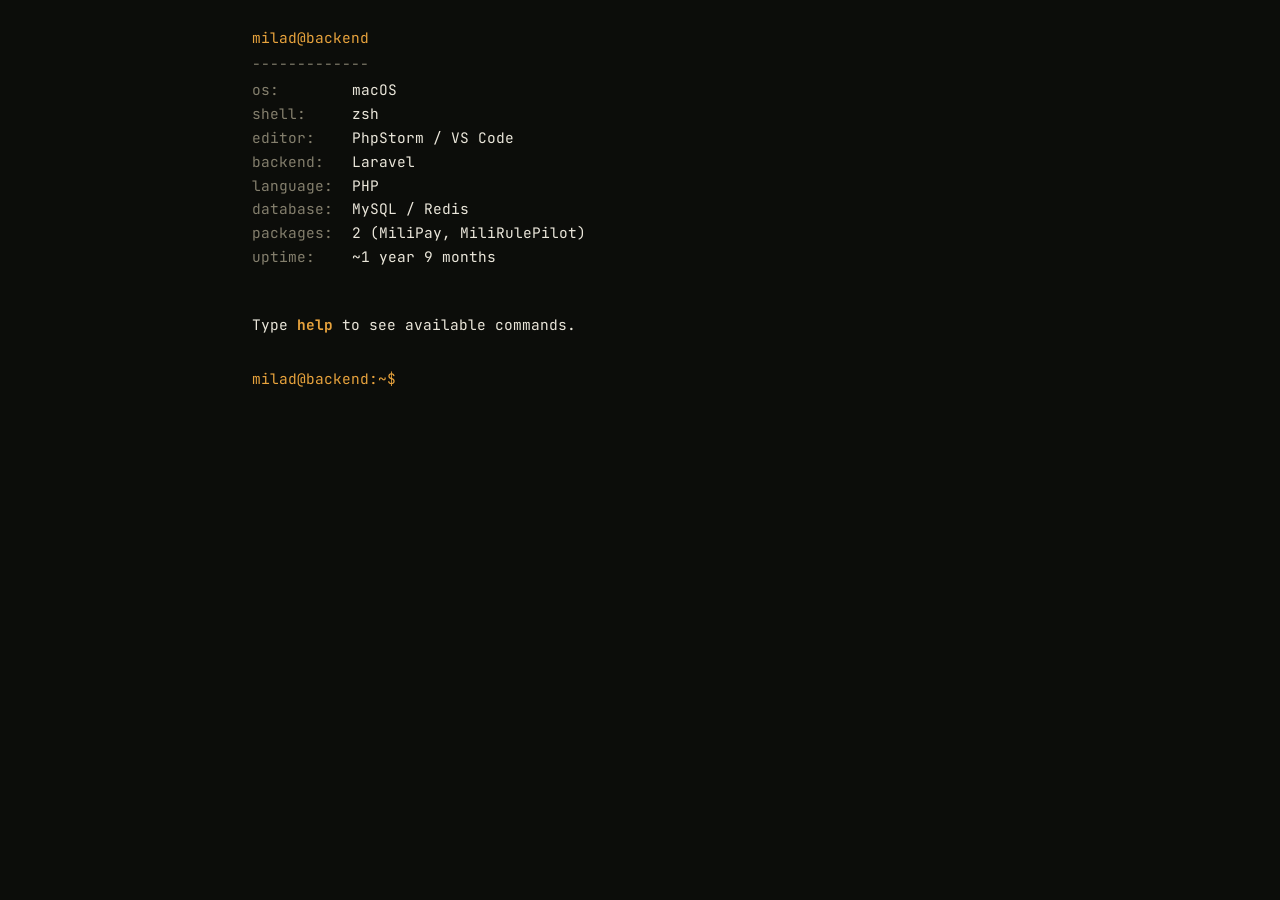
==== terminal.html @ 5b82f8a0 "feat: add initial portfolio website" ====
<!DOCTYPE html>
<html lang="en">
<head>
<meta charset="UTF-8">
<meta name="viewport" content="width=device-width, initial-scale=1.0, maximum-scale=1">
<title>milad@backend: ~</title>
<link rel="icon" href="data:image/svg+xml,%3Csvg xmlns='http://www.w3.org/2000/svg' viewBox='0 0 64 64'%3E%3Crect width='64' height='64' fill='%230c0d0a'/%3E%3Ctext x='10' y='42' font-family='monospace' font-size='30' font-weight='700' fill='%23e8a33d'%3E%3E_%3C/text%3E%3C/svg%3E">
<link href="https://fonts.googleapis.com/css2?family=JetBrains+Mono:wght@400;500;700&display=swap" rel="stylesheet">
<link rel="stylesheet" href="css/terminal.css">
</head>
<body>

<div id="screen">
  <div id="output"></div>
  <div class="prompt-row">
    <span class="prompt-label mono" id="prompt-label">milad@backend:~$</span>
    <input id="cmd-input" type="text" autocomplete="off" autocapitalize="off" autocorrect="off" spellcheck="false" aria-label="Terminal command input">
  </div>
</div>


<script src="js/terminal.js"></script>
</body>
</html>
---- css/terminal.css ----
/* =====================================================================
   TERMINAL.CSS — visual styling only, no content lives here.
   Sections below:
     1. Theme colors (dark/light) — CSS variables
     2. Base layout (#screen, .line, links)
     3. Boot / neofetch banner (.banner)
     4. Prompt + input line
     5. Command history + help table
     6. Mobile responsiveness
   Terminal TEXT (what commands print) lives in js/terminal.js, in the
   `C` object near the top — edit there, not here.
===================================================================== */

  :root{
    --bg:#0c0d0a; --text:#eae6da; --accent:#e8a33d; --muted:#847f6d; --err:#d97060;
  }
  body[data-theme="light"]{
    --bg:#f3f1e9; --text:#232019; --accent:#a5661c; --muted:#7a7563; --err:#b1402d;
  }
  *{box-sizing:border-box;}
  html,body{height:100%;}
  body{
    margin:0; background:var(--bg); color:var(--text);
    font-family:'JetBrains Mono', ui-monospace, monospace;
    font-size:14.5px; line-height:1.65; -webkit-font-smoothing:antialiased;
    transition:background .15s, color .15s;
  }
  ::selection{background:var(--accent); color:var(--bg);}

  #screen{
    max-width:820px; margin:0 auto; padding:26px 22px 120px;
    min-height:100vh; cursor:text;
  }
  .line{white-space:pre-wrap; word-break:break-word; margin:0 0 2px;}
  .dim{color:var(--muted);}
  .accent{color:var(--accent);}
  .err{color:var(--err);}
  a{color:var(--accent);}
  a:hover{text-decoration:none;}
  strong{color:var(--accent); font-weight:700;}

  .banner{margin-bottom:18px;}
  .banner .row{display:flex; gap:10px;}
  .banner .k{color:var(--muted); min-width:90px; flex:0 0 auto;}

  .prompt-row{display:flex; align-items:center; gap:8px; margin-top:4px;}
  .prompt-label{color:var(--accent); white-space:nowrap; flex:0 0 auto;}
  #cmd-input{
    flex:1 1 auto; background:transparent; border:none; outline:none;
    color:var(--text); font-family:inherit; font-size:inherit; caret-color:var(--accent);
    min-width:0;
  }

  .history-block{margin-bottom:2px;}
  .history-cmd{display:flex; gap:8px;}
  .history-cmd .p{color:var(--accent);}

  .help-table{margin:4px 0 0;}
  .help-table .row{display:flex; gap:14px;}
  .help-table .c1{color:var(--accent); min-width:110px; flex:0 0 auto;}

  @media (max-width:600px){
    #screen{padding:18px 14px 100px; font-size:13.5px;}
    .banner .k{min-width:70px;}
  }
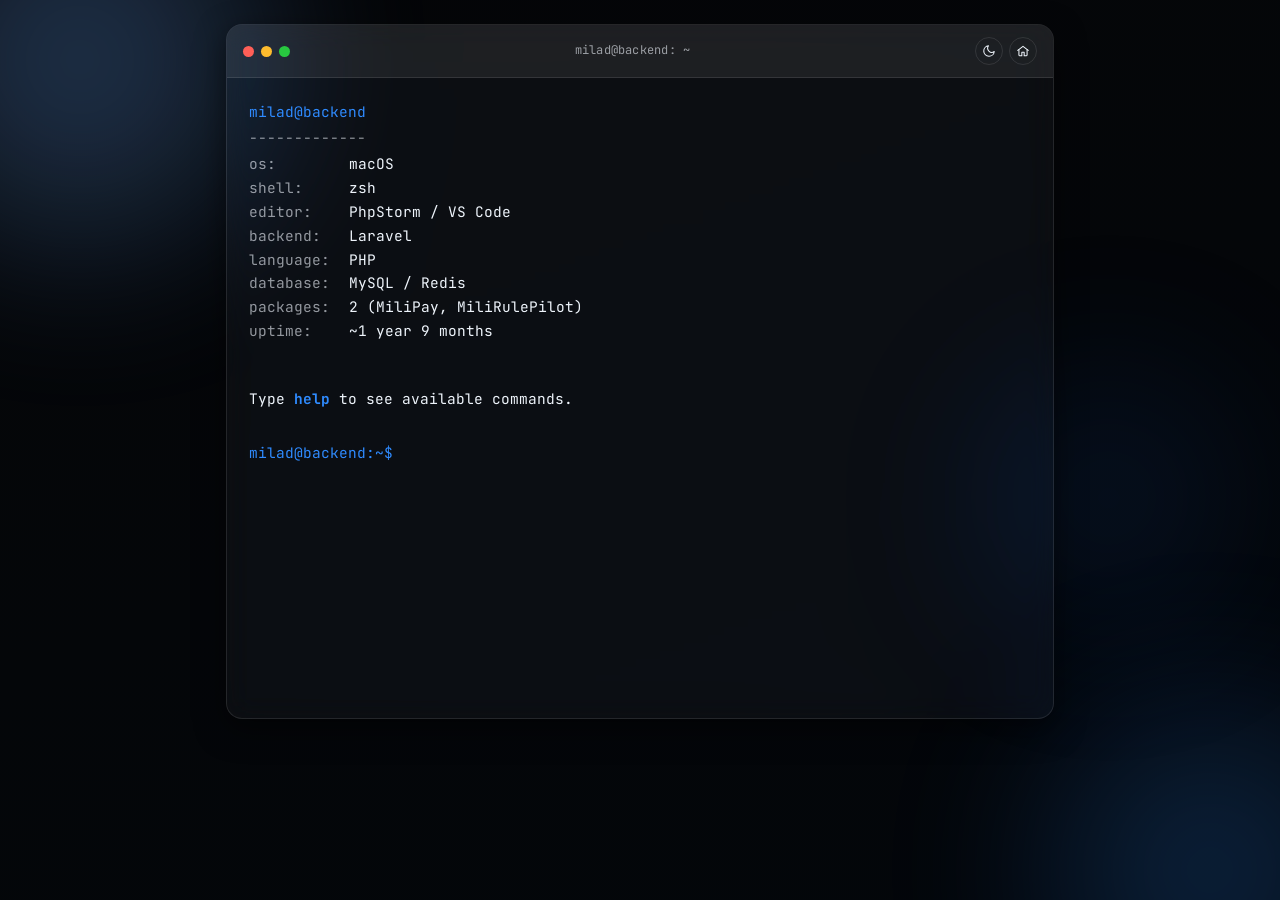
==== commit b08d96ae: "update template" ====
--- a/terminal.html
+++ b/terminal.html
@@ -1,23 +1,45 @@
 <!DOCTYPE html>
 <html lang="en">
 <head>
+<script>(function(){try{var t=localStorage.getItem('theme');if(t){document.documentElement.setAttribute('data-theme',t);}}catch(e){}})();</script>
 <meta charset="UTF-8">
 <meta name="viewport" content="width=device-width, initial-scale=1.0, maximum-scale=1">
 <title>milad@backend: ~</title>
-<link rel="icon" href="data:image/svg+xml,%3Csvg xmlns='http://www.w3.org/2000/svg' viewBox='0 0 64 64'%3E%3Crect width='64' height='64' fill='%230c0d0a'/%3E%3Ctext x='10' y='42' font-family='monospace' font-size='30' font-weight='700' fill='%23e8a33d'%3E%3E_%3C/text%3E%3C/svg%3E">
+<link rel="icon" href="data:image/svg+xml,%3Csvg xmlns='http://www.w3.org/2000/svg' viewBox='0 0 64 64'%3E%3Crect width='64' height='64' rx='14' fill='%23081a2e'/%3E%3Ctext x='11' y='42' font-family='monospace' font-size='28' font-weight='700' fill='%232f8bff'%3E%3E_%3C/text%3E%3C/svg%3E">
+<link rel="preconnect" href="https://fonts.googleapis.com">
 <link href="https://fonts.googleapis.com/css2?family=JetBrains+Mono:wght@400;500;700&display=swap" rel="stylesheet">
 <link rel="stylesheet" href="css/terminal.css">
 </head>
 <body>
 
-<div id="screen">
-  <div id="output"></div>
-  <div class="prompt-row">
-    <span class="prompt-label mono" id="prompt-label">milad@backend:~$</span>
-    <input id="cmd-input" type="text" autocomplete="off" autocapitalize="off" autocorrect="off" spellcheck="false" aria-label="Terminal command input">
+<div class="blob blob-1"></div>
+<div class="blob blob-2"></div>
+<div class="blob blob-3"></div>
+
+<div class="term-shell">
+  <div class="term-window">
+    <div class="term-titlebar">
+      <div class="term-dots"><span></span><span></span><span></span></div>
+      <div class="term-title mono">milad@backend: ~</div>
+      <div class="term-actions">
+        <button class="icon-btn" id="term-theme-toggle" type="button" aria-label="Toggle theme">
+          <svg class="icon icon-moon" viewBox="0 0 24 24" fill="none" stroke="currentColor" stroke-width="1.8" stroke-linecap="round" stroke-linejoin="round"><path d="M21 12.8A9 9 0 1 1 11.2 3a7 7 0 0 0 9.8 9.8z"/></svg>
+          <svg class="icon icon-sun" viewBox="0 0 24 24" fill="none" stroke="currentColor" stroke-width="1.8" stroke-linecap="round" stroke-linejoin="round"><circle cx="12" cy="12" r="4.5"/><path d="M12 2.5v2.5M12 19v2.5M4.2 4.2l1.8 1.8M18 18l1.8 1.8M2.5 12h2.5M19 12h2.5M4.2 19.8L6 18M18 6l1.8-1.8"/></svg>
+        </button>
+        <a href="index.html" class="icon-btn" title="Back to site" aria-label="Back to site">
+          <svg class="icon" viewBox="0 0 24 24" fill="none" stroke="currentColor" stroke-width="1.8" stroke-linecap="round" stroke-linejoin="round"><path d="M3 11l9-7 9 7"/><path d="M5 10v9a1 1 0 0 0 1 1h4v-6h4v6h4a1 1 0 0 0 1-1v-9"/></svg>
+        </a>
+      </div>
+    </div>
+    <div id="screen">
+      <div id="output"></div>
+      <div class="prompt-row">
+        <span class="prompt-label mono" id="prompt-label">milad@backend:~$</span>
+        <input id="cmd-input" type="text" autocomplete="off" autocapitalize="off" autocorrect="off" spellcheck="false" aria-label="Terminal command input">
+      </div>
+    </div>
   </div>
 </div>
-
 
 <script src="js/terminal.js"></script>
 </body>
--- a/css/terminal.css
+++ b/css/terminal.css
@@ -1,65 +1,136 @@
 /* =====================================================================
    TERMINAL.CSS — visual styling only, no content lives here.
+   Restyled to match the site's "Modern Editorial / Bento" theme
+   (index.html): same color variables, glass cards, floating blobs,
+   fade-up entrance — but keeps the terminal's own monospace identity.
    Sections below:
-     1. Theme colors (dark/light) — CSS variables
-     2. Base layout (#screen, .line, links)
-     3. Boot / neofetch banner (.banner)
-     4. Prompt + input line
-     5. Command history + help table
-     6. Mobile responsiveness
+     1. Theme colors (dark/light) — CSS variables (mirrors index.html)
+     2. Body background + floating blobs
+     3. Terminal "window" chrome (titlebar, traffic-light dots)
+     4. Base layout (#screen, .line, links)
+     5. Boot / neofetch banner (.banner)
+     6. Prompt + input line
+     7. Command history + help table
+     8. Mobile responsiveness
    Terminal TEXT (what commands print) lives in js/terminal.js, in the
    `C` object near the top — edit there, not here.
 ===================================================================== */
 
-  :root{
-    --bg:#0c0d0a; --text:#eae6da; --accent:#e8a33d; --muted:#847f6d; --err:#d97060;
-  }
-  body[data-theme="light"]{
-    --bg:#f3f1e9; --text:#232019; --accent:#a5661c; --muted:#7a7563; --err:#b1402d;
-  }
-  *{box-sizing:border-box;}
-  html,body{height:100%;}
-  body{
-    margin:0; background:var(--bg); color:var(--text);
-    font-family:'JetBrains Mono', ui-monospace, monospace;
-    font-size:14.5px; line-height:1.65; -webkit-font-smoothing:antialiased;
-    transition:background .15s, color .15s;
-  }
-  ::selection{background:var(--accent); color:var(--bg);}
+:root{
+  --mono:'JetBrains Mono', ui-monospace, monospace;
+  --radius:16px;
+}
+html:not([data-theme="light"]){
+  --bg:#050608; --bg2:#03060a;
+  --blob-a:#6bacff; --blob-b:#2f8bff; --blob-c:#1a56b3;
+  --card: rgba(255,255,255,0.035); --card-strong: rgba(255,255,255,0.07);
+  --border: rgba(255,255,255,0.10);
+  --shadow: 0 10px 30px rgba(0,0,0,0.5);
+  --text:#eef4fb; --muted:rgba(238,244,251,0.6);
+  --accent:#2f8bff; --accent-2:#6bacff; --err:#ff6b5b;
+}
+html[data-theme="light"]{
+  --bg:#f3f7fc; --bg2:#e7f0fa;
+  --blob-a:#bcdcff; --blob-b:#5aa4f0; --blob-c:#8fc4f5;
+  --card: rgba(255,255,255,0.66); --card-strong: rgba(255,255,255,0.9);
+  --border: rgba(10,35,64,0.10);
+  --shadow: 0 10px 28px rgba(20,50,90,0.08);
+  --text:#0a2340; --muted:rgba(10,35,64,0.6);
+  --accent:#1c6fe0; --accent-2:#1a56b3; --err:#c9483d;
+}
 
-  #screen{
-    max-width:820px; margin:0 auto; padding:26px 22px 120px;
-    min-height:100vh; cursor:text;
-  }
-  .line{white-space:pre-wrap; word-break:break-word; margin:0 0 2px;}
-  .dim{color:var(--muted);}
-  .accent{color:var(--accent);}
-  .err{color:var(--err);}
-  a{color:var(--accent);}
-  a:hover{text-decoration:none;}
-  strong{color:var(--accent); font-weight:700;}
+*{box-sizing:border-box;}
+html,body{height:100%; margin:0;}
+body{
+  background:linear-gradient(160deg, var(--bg) 0%, var(--bg2) 100%); background-attachment:fixed;
+  color:var(--text);
+  font-family:var(--mono);
+  font-size:14.5px; line-height:1.65; -webkit-font-smoothing:antialiased;
+  transition:background .3s ease, color .2s ease;
+  position:relative; overflow-x:hidden;
+}
+::selection{background:var(--accent); color:#fff;}
 
-  .banner{margin-bottom:18px;}
-  .banner .row{display:flex; gap:10px;}
-  .banner .k{color:var(--muted); min-width:90px; flex:0 0 auto;}
+/* ---------- floating blobs (same feel as index.html) ---------- */
+.blob{position:fixed; border-radius:50%; filter:blur(90px); z-index:0; pointer-events:none;}
+.blob-1{width:360px; height:360px; background:var(--blob-a); opacity:.25; top:-120px; left:-100px; animation:float-1 16s ease-in-out infinite;}
+.blob-2{width:320px; height:320px; background:var(--blob-b); opacity:.20; bottom:-130px; right:-90px; animation:float-2 20s ease-in-out infinite;}
+.blob-3{width:240px; height:240px; background:var(--blob-c); opacity:.16; top:42%; right:4%; animation:float-3 14s ease-in-out infinite;}
+@keyframes float-1{0%,100%{transform:translate(0,0);}50%{transform:translate(40px,30px);}}
+@keyframes float-2{0%,100%{transform:translate(0,0);}50%{transform:translate(-35px,-25px);}}
+@keyframes float-3{0%,100%{transform:translate(0,0) scale(1);}50%{transform:translate(-20px,25px) scale(1.08);}}
+@media (prefers-reduced-motion:reduce){.blob-1,.blob-2,.blob-3{animation:none;}}
 
-  .prompt-row{display:flex; align-items:center; gap:8px; margin-top:4px;}
-  .prompt-label{color:var(--accent); white-space:nowrap; flex:0 0 auto;}
-  #cmd-input{
-    flex:1 1 auto; background:transparent; border:none; outline:none;
-    color:var(--text); font-family:inherit; font-size:inherit; caret-color:var(--accent);
-    min-width:0;
-  }
+@keyframes fade-up{from{opacity:0; transform:translateY(16px);}to{opacity:1; transform:translateY(0);}}
 
-  .history-block{margin-bottom:2px;}
-  .history-cmd{display:flex; gap:8px;}
-  .history-cmd .p{color:var(--accent);}
+/* ---------- terminal window chrome ---------- */
+.term-shell{position:relative; z-index:2; max-width:860px; margin:0 auto; padding:24px 16px 50px;}
+.term-window{
+  background:var(--card); border:1px solid var(--border); border-radius:var(--radius);
+  -webkit-backdrop-filter:blur(14px) saturate(150%); backdrop-filter:blur(14px) saturate(150%);
+  box-shadow:var(--shadow); overflow:hidden;
+  animation:fade-up .5s ease both;
+}
+.term-titlebar{
+  display:flex; align-items:center; gap:10px; padding:12px 16px;
+  border-bottom:1px solid var(--border); background:var(--card-strong);
+}
+.term-dots{display:flex; gap:7px; flex:0 0 auto;}
+.term-dots span{width:11px; height:11px; border-radius:50%; display:inline-block;}
+.term-dots span:nth-child(1){background:#ff5f57;}
+.term-dots span:nth-child(2){background:#febc2e;}
+.term-dots span:nth-child(3){background:#28c840;}
+.term-title{flex:1; text-align:center; font-size:12px; color:var(--muted); letter-spacing:.02em;}
+.term-actions{display:flex; align-items:center; gap:6px; flex:0 0 auto;}
+.icon-btn{
+  display:flex; align-items:center; justify-content:center; width:28px; height:28px; border-radius:50%;
+  border:1px solid var(--border); background:transparent; color:var(--text); cursor:pointer; transition:background .2s ease;
+}
+.icon-btn:hover{background:var(--card);}
+.icon-btn .icon{width:14px; height:14px;}
+.icon-btn .icon-sun{display:none;}
+html[data-theme="light"] .icon-btn .icon-moon{display:none;}
+html[data-theme="light"] .icon-btn .icon-sun{display:block;}
 
-  .help-table{margin:4px 0 0;}
-  .help-table .row{display:flex; gap:14px;}
-  .help-table .c1{color:var(--accent); min-width:110px; flex:0 0 auto;}
+/* ---------- base layout ---------- */
+#screen{
+  height:min(72vh, 640px); overflow-y:auto; overscroll-behavior:contain;
+  padding:22px 22px 34px; cursor:text; scroll-behavior:smooth;
+}
+#screen::-webkit-scrollbar{width:9px;}
+#screen::-webkit-scrollbar-track{background:transparent;}
+#screen::-webkit-scrollbar-thumb{background:var(--border); border-radius:100px;}
+.line{white-space:pre-wrap; word-break:break-word; margin:0 0 2px;}
+.dim{color:var(--muted);}
+.accent{color:var(--accent);}
+.err{color:var(--err);}
+a{color:var(--accent); text-decoration:none;}
+a:hover{text-decoration:underline;}
+strong{color:var(--accent); font-weight:700;}
 
-  @media (max-width:600px){
-    #screen{padding:18px 14px 100px; font-size:13.5px;}
-    .banner .k{min-width:70px;}
-  }
+.banner{margin-bottom:18px;}
+.banner .row{display:flex; gap:10px;}
+.banner .k{color:var(--muted); min-width:90px; flex:0 0 auto;}
+
+.prompt-row{display:flex; align-items:center; gap:8px; margin-top:4px;}
+.prompt-label{color:var(--accent); white-space:nowrap; flex:0 0 auto;}
+#cmd-input{
+  flex:1 1 auto; background:transparent; border:none; outline:none;
+  color:var(--text); font-family:inherit; font-size:inherit; caret-color:var(--accent);
+  min-width:0;
+}
+
+.history-block{margin-bottom:2px;}
+.history-cmd{display:flex; gap:8px;}
+.history-cmd .p{color:var(--accent);}
+
+.help-table{margin:4px 0 0;}
+.help-table .row{display:flex; gap:14px;}
+.help-table .c1{color:var(--accent); min-width:110px; flex:0 0 auto;}
+
+@media (max-width:600px){
+  .term-shell{padding:14px 10px 40px;}
+  #screen{height:min(68vh, 520px); padding:16px 14px 26px; font-size:13.5px;}
+  .banner .k{min-width:70px;}
+  .term-title{font-size:11px;}
+}
